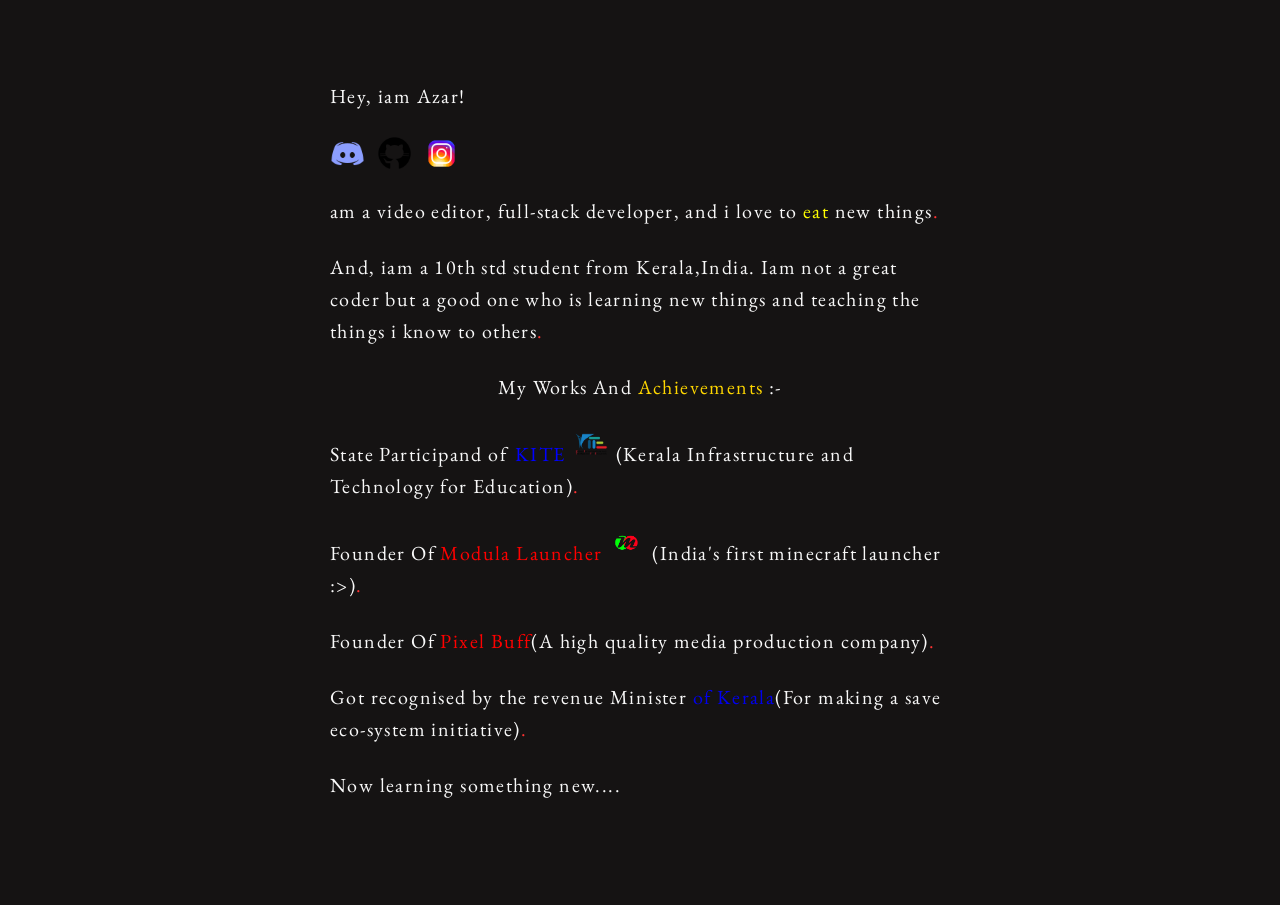
==== index.html @ 8337619c "Initial commit" ====
<!DOCTYPE html>
<html lang="en">
    <head>
        <title>thanku for visiting</title>
        <meta name="viewport" content="width=device-width, initial-scale=1.0"> 
        <link rel="stylesheet" href="style.css">
        <link rel="preconnect" href="https://fonts.googleapis.com">
        <link rel="preconnect" href="https://fonts.gstatic.com" crossorigin>
        <link href="https://fonts.googleapis.com/css2?family=EB+Garamond:ital,wght@0,400..700;1,400..700&display=swap" rel="stylesheet">
        <link rel="icon" type="image/x-icon" href="icons/favicon.ico">
    </head>
    <body>
        <main class="container">
            <div class="introduction-socials">
                <p>Hey, iam Azar!</p>
                <div class="socials">
                    <a class="soc-icon" href="https://discord.com/users/" target="_blank" rel="noopener"><img src="icons/discord.png" alt="Just Discrord LOGO :D"></a>
                    <a class="soc-icon" href="https://github.com/NOVE300IQ" target="_blank" rel="noopener"><img src="icons/github.png" alt="Just github LOGO"></a>
                    <a class="soc-icon" href="https://instagram.com/nove_azar" target="_blank" rel="noopener"><img src="icons/instagram.png" alt="Instagram LOGO"></a>
                    </div>
                <p style="margin-top: 20px;">am a video editor, full-stack developer, and i love to <span style="color: yellow;">eat</span> new things<span class="dots">.</span></p>
                </div>
                <div class="others">
                    <p>And, iam a 10th std student from Kerala,India. Iam not a great coder but a good one who is learning new things and teaching the things i know to others<span class="dots">.</span></p>
            </div>
            <div class="works">
                <p class="works-head">My Works And <span style="color: gold;">Achievements</span> :- </p>
                <p>State Participand of<a href="https://kite.kerala.gov.in/KITE/"><span style="color: blue; margin-left: 8px;">KITE</span><img src="icons/kite.png"></a>(Kerala Infrastructure and Technology for Education)<span class="dots">.</span></p>
                <p>Founder Of <a href="htps://modulamc.in"><span style="color: red;">Modula Launcher</span><img src="icons/logo.png"></a>(India's first minecraft launcher :>)<span class="dots">.</span></p>
                <p>Founder Of <span style="color: red;">Pixel Buff</span>(A high quality media production company)<span class="dots">.</span></p>
                <p>Got recognised by the revenue Minister <a href="https://en.wikipedia.org/wiki/R._Bindu">of Kerala</a>(For making a save eco-system initiative)<span class="dots">.</span></p>
                <p>Now learning something new....</p>
            </div>
        </main>
    </body>
</html>
---- style.css ----
* {
    margin: 0;
    padding: 0;
    box-sizing: border-box;
}

body {
    background-color: rgb(21, 19, 19);
    font-family: 'EB Garamond', Georgia, serif;
    color: #f9f9f9;
    font-size: 20px;
    line-height: 1.6;
    font-weight: 400;
    letter-spacing: 1.4px;
    padding: 80px 20px;
    scroll-behavior: smooth;
    scrollbar-width: none;
}

.container {
    max-width: 620px;
    margin: 0 auto;
    text-align: left;
}

p {
    margin-bottom: 24px;
}

.socials {
    display: flex;
    align-items: center;
    gap: 12px;
    margin-bottom: 24px;
}

.soc-icon img {
    width: 35px;
    height: 35px;
    object-fit: contain;
    display: block;
}

.dots {
    color: rgb(255, 50, 50);
}

.works-head {
    text-align: center;
}

.works img{
    width: 34px;
    height: 34px;
    margin-left: 8px;
    margin-right: 8px;
}

.works a{
    text-decoration: dashed;
}
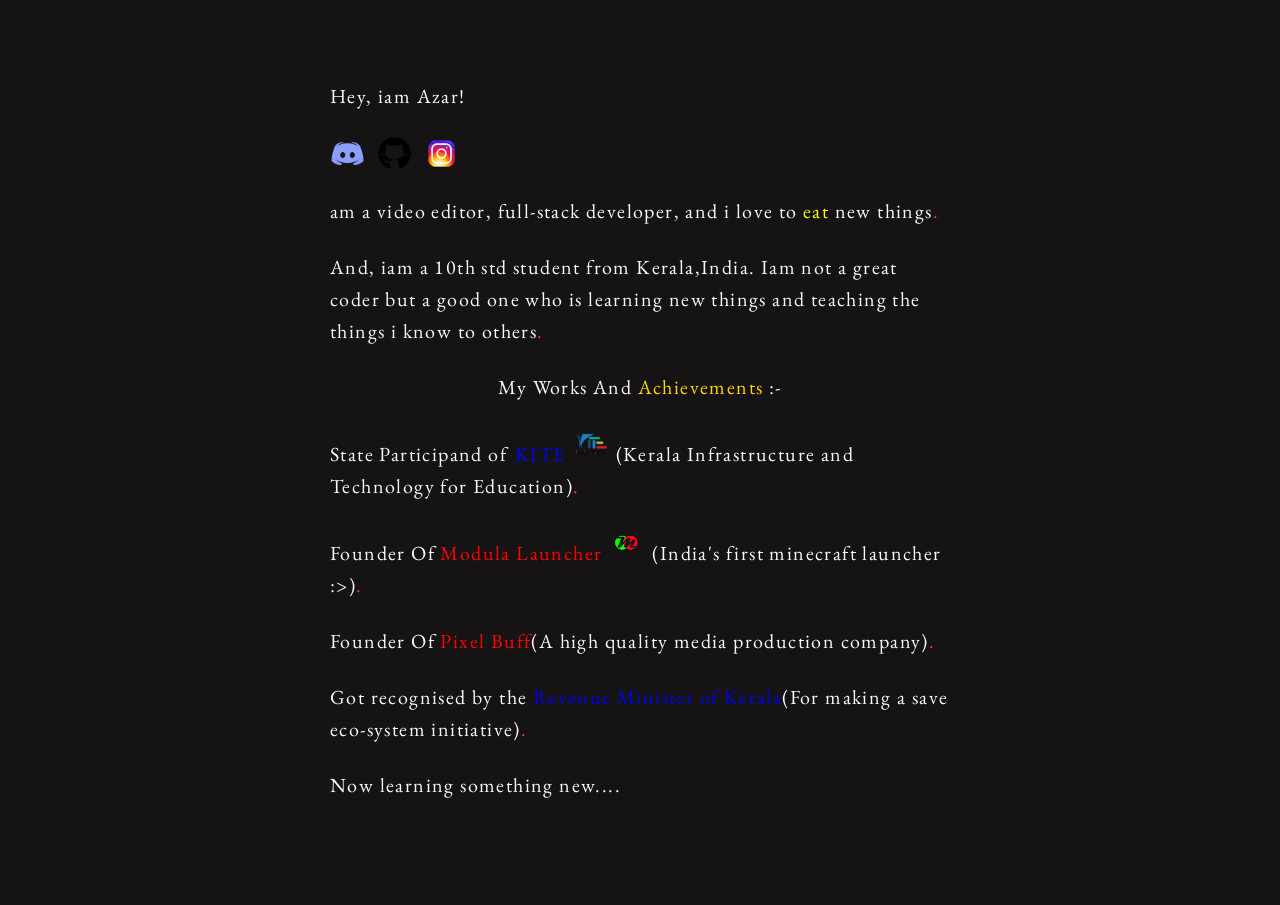
==== commit e5988364: "Update index.html" ====
--- a/index.html
+++ b/index.html
@@ -28,7 +28,7 @@
                 <p>State Participand of<a href="https://kite.kerala.gov.in/KITE/"><span style="color: blue; margin-left: 8px;">KITE</span><img src="icons/kite.png"></a>(Kerala Infrastructure and Technology for Education)<span class="dots">.</span></p>
                 <p>Founder Of <a href="htps://modulamc.in"><span style="color: red;">Modula Launcher</span><img src="icons/logo.png"></a>(India's first minecraft launcher :>)<span class="dots">.</span></p>
                 <p>Founder Of <span style="color: red;">Pixel Buff</span>(A high quality media production company)<span class="dots">.</span></p>
-                <p>Got recognised by the revenue Minister <a href="https://en.wikipedia.org/wiki/R._Bindu">of Kerala</a>(For making a save eco-system initiative)<span class="dots">.</span></p>
+                <p>Got recognised by the <a href="https://en.wikipedia.org/wiki/R._Bindu">Revenue Minister of Kerala</a>(For making a save eco-system initiative)<span class="dots">.</span></p>
                 <p>Now learning something new....</p>
             </div>
         </main>
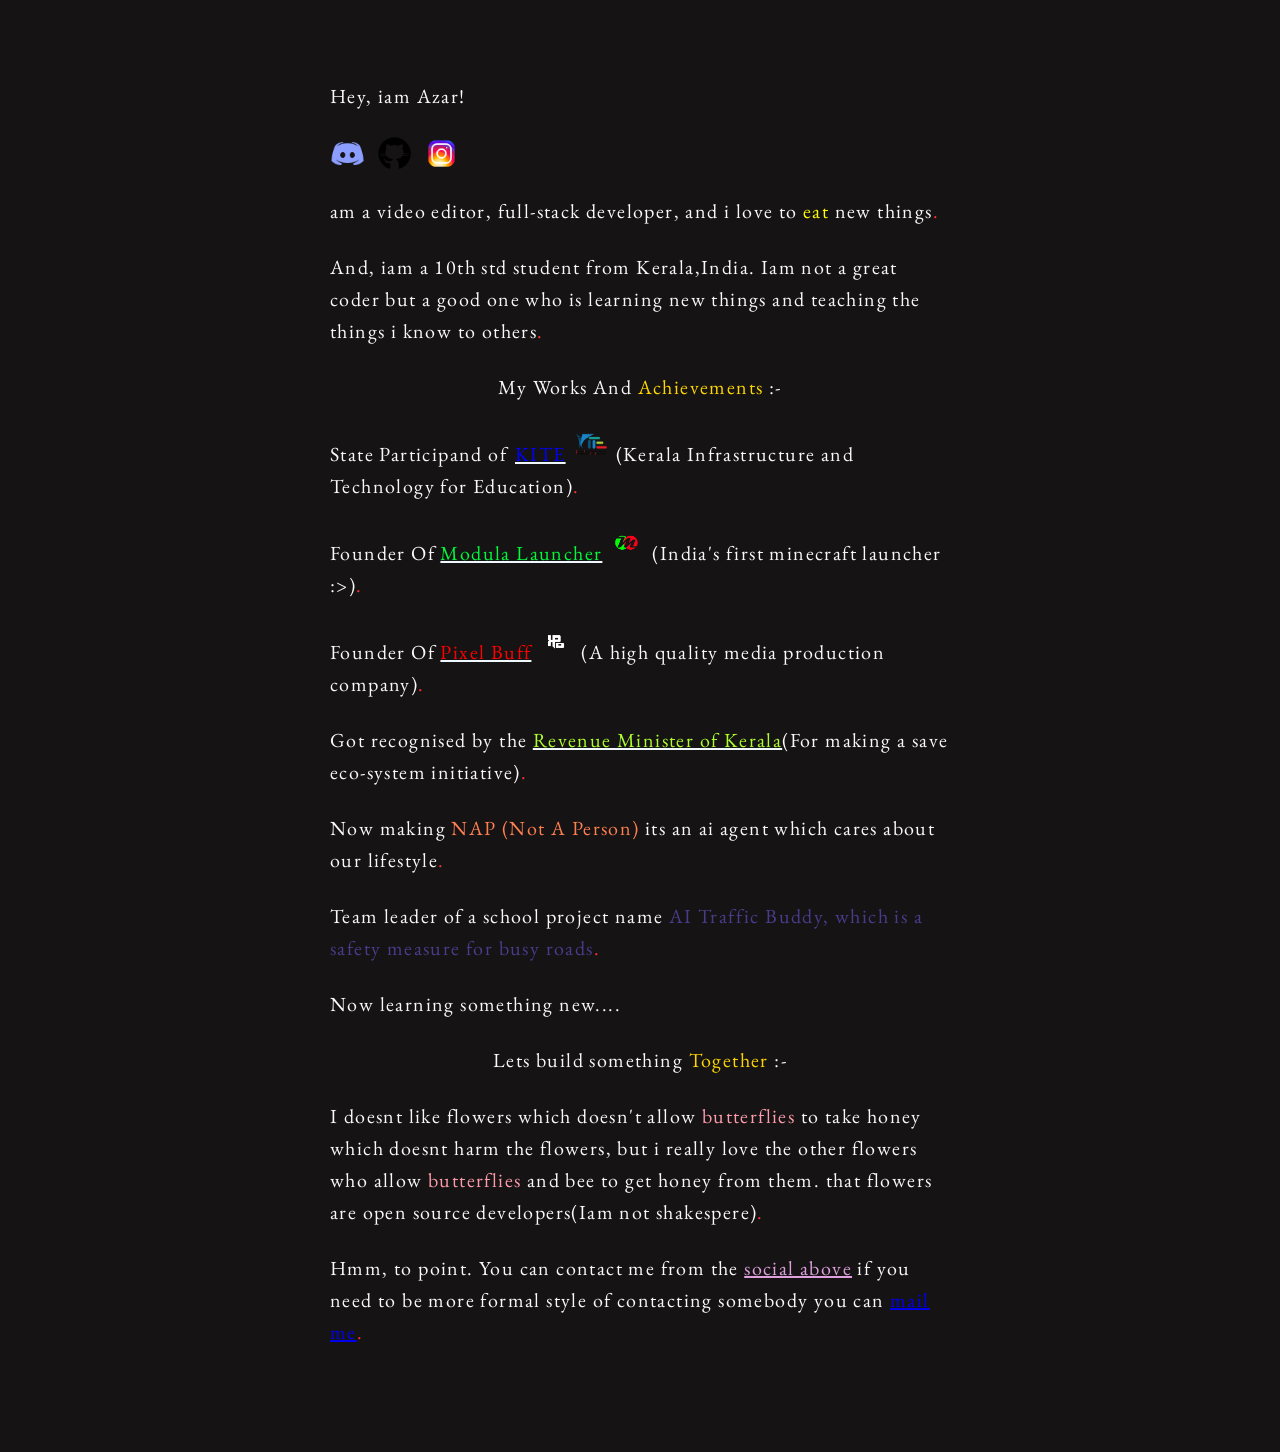
==== commit 2179e931: "kakashi mouse" ====
--- a/index.html
+++ b/index.html
@@ -1,7 +1,7 @@
 <!DOCTYPE html>
 <html lang="en">
     <head>
-        <title>thanku for visiting</title>
+        <title>Hi visitor 😁</title>
         <meta name="viewport" content="width=device-width, initial-scale=1.0"> 
         <link rel="stylesheet" href="style.css">
         <link rel="preconnect" href="https://fonts.googleapis.com">
@@ -26,11 +26,20 @@
             <div class="works">
                 <p class="works-head">My Works And <span style="color: gold;">Achievements</span> :- </p>
                 <p>State Participand of<a href="https://kite.kerala.gov.in/KITE/"><span style="color: blue; margin-left: 8px;">KITE</span><img src="icons/kite.png"></a>(Kerala Infrastructure and Technology for Education)<span class="dots">.</span></p>
-                <p>Founder Of <a href="htps://modulamc.in"><span style="color: red;">Modula Launcher</span><img src="icons/logo.png"></a>(India's first minecraft launcher :>)<span class="dots">.</span></p>
-                <p>Founder Of <span style="color: red;">Pixel Buff</span>(A high quality media production company)<span class="dots">.</span></p>
-                <p>Got recognised by the <a href="https://en.wikipedia.org/wiki/R._Bindu">Revenue Minister of Kerala</a>(For making a save eco-system initiative)<span class="dots">.</span></p>
+                <p>Founder Of <a href="htps://modulamc.in"><span style="color: rgb(0, 249, 58);">Modula Launcher</span><img src="icons/logo.png"></a>(India's first minecraft launcher :>)<span class="dots">.</span></p>
+                <p>Founder Of <a href="https://discord.gg/UEFQhxeSC3"><span style="color: red;">Pixel Buff</span><img src="icons/pixelbuff.png"></a>(A high quality media production company)<span class="dots">.</span></p>
+                <p>Got recognised by the <a href="https://en.wikipedia.org/wiki/R._Bindu" style="color: greenyellow;">Revenue Minister of Kerala</a>(For making a save eco-system initiative)<span class="dots">.</span></p>
+                <p>Now making <span style="color: coral;">NAP (Not A Person)</span> its an ai agent which cares about our lifestyle<span class="dots">.</span></p>
+                <p>Team leader of a school project name <span style="color: darkslateblue;">AI Traffic Buddy, which is a safety measure for busy roads<span class="dots">.</span></p>
                 <p>Now learning something new....</p>
             </div>
+            <div class="contact-me">
+                <p class="contact-me-header">Lets build something <span style="color: gold;">Together</span> :-</p>
+                <p>I doesnt like flowers which doesn't allow <span style="color: rgb(254, 156, 172);">butterflies</span> to take honey which doesnt harm the flowers, but i really love the other flowers who allow <span style="color: rgb(254, 156, 172);">butterflies</span> and bee to get honey from them. that flowers are open source developers(Iam not shakespere)<span class="dots">.</span></p>
+                <p>Hmm, to point. You can contact me from the <a href="#top" style="color: plum;">social above</a> if you need to be more formal style of contacting somebody you can <a href="mailto:azarazarzayan@gmail.com">mail me</a><span class="dots">.</span></p>
+
+            </div>
         </main>
+        <script src="index.js"></script>
     </body>
 </html>
--- a/style.css
+++ b/style.css
@@ -14,7 +14,7 @@
     letter-spacing: 1.4px;
     padding: 80px 20px;
     scroll-behavior: smooth;
-    scrollbar-width: none;
+    cursor: url(cursors/book.png), default;
 }
 
 .container {
@@ -57,5 +57,15 @@
 }
 
 .works a{
-    text-decoration: dashed;
+    text-decoration: underline;
+    text-decoration-color: aliceblue;
+    color: blue;
+}
+
+.contact-me-header {
+    text-align: center;
+}
+
+.works a, .scoials a, a {
+    cursor: url(cursors/kakashi.png), pointer;
 }
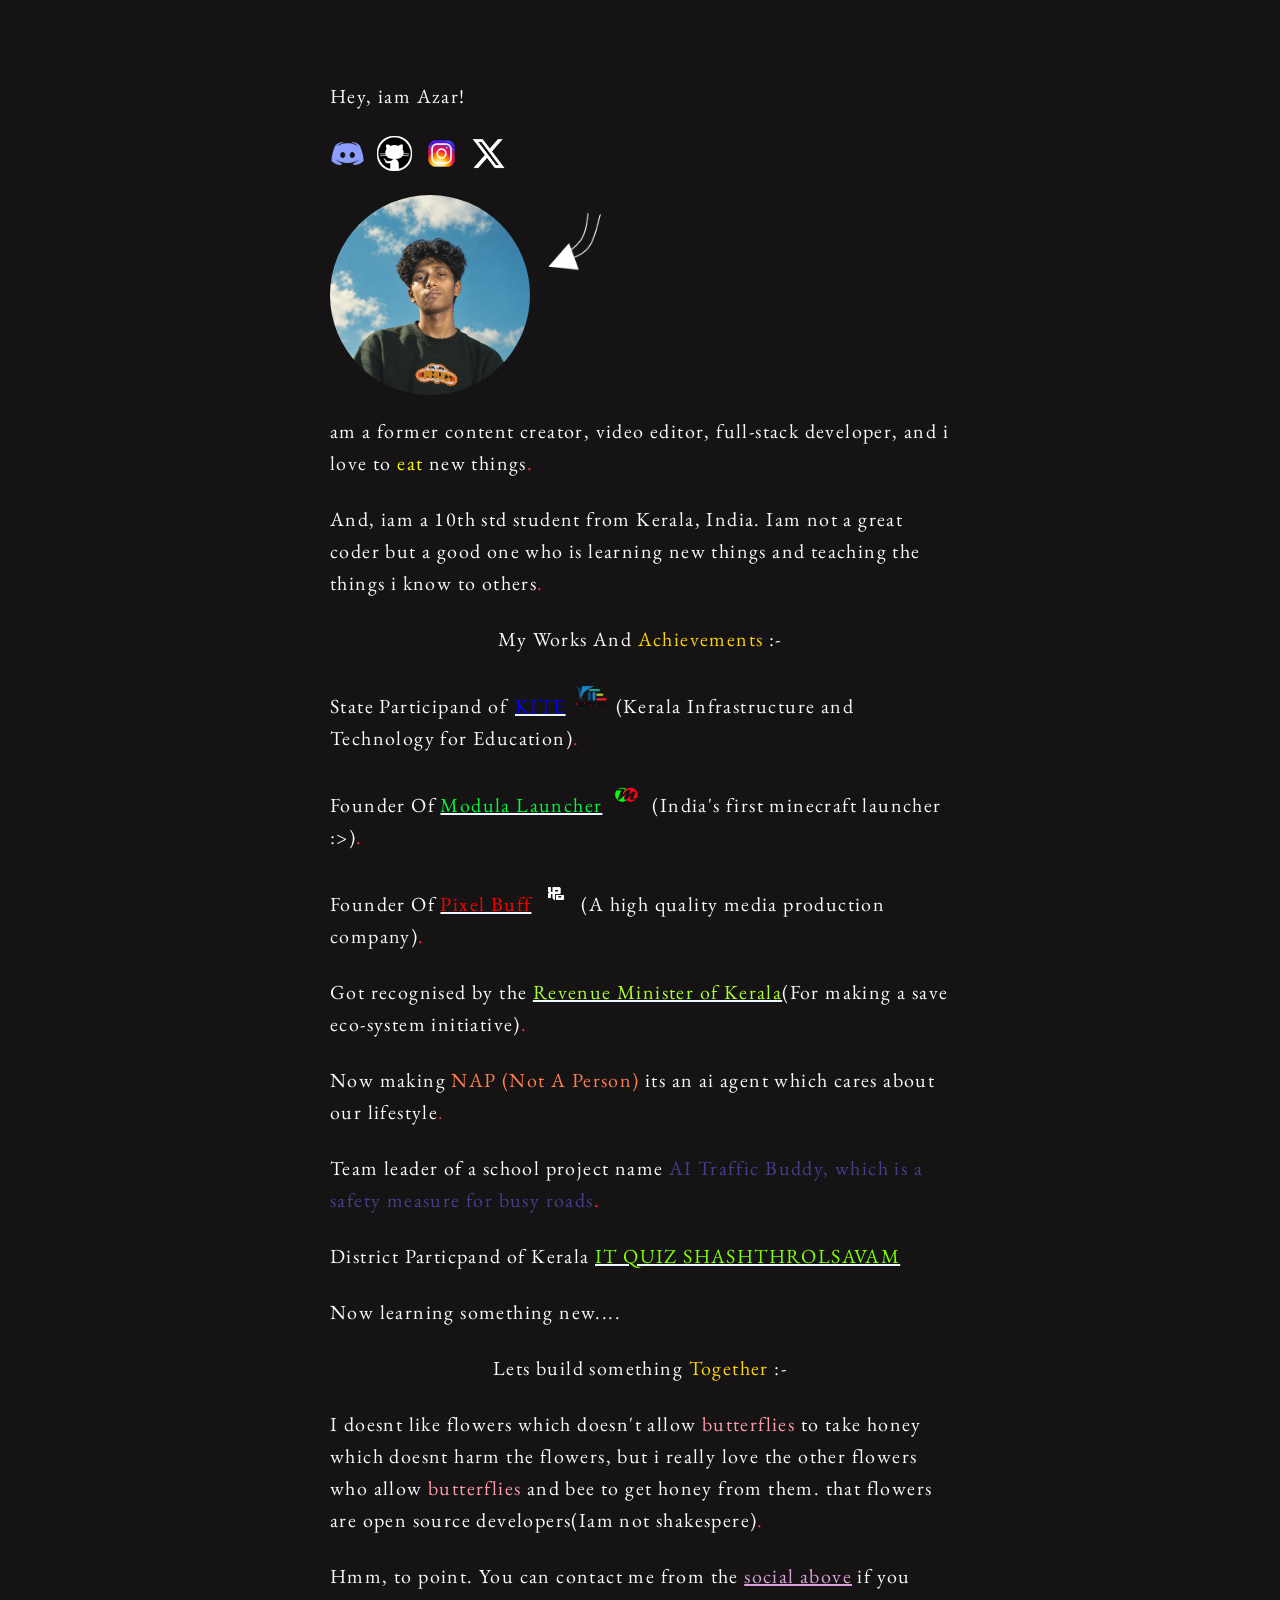
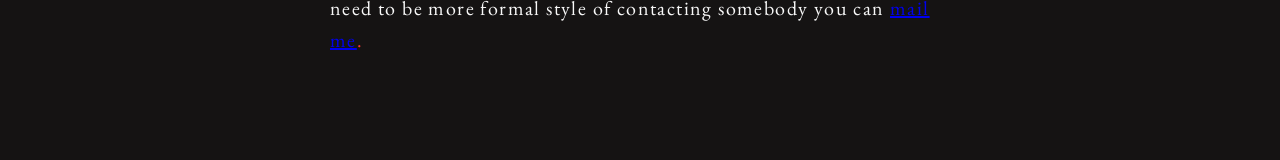
==== commit 2f10b1b5: "hmm image" ====
--- a/index.html
+++ b/index.html
@@ -15,13 +15,17 @@
                 <p>Hey, iam Azar!</p>
                 <div class="socials">
                     <a class="soc-icon" href="https://discord.com/users/" target="_blank" rel="noopener"><img src="icons/discord.png" alt="Just Discrord LOGO :D"></a>
-                    <a class="soc-icon" href="https://github.com/NOVE300IQ" target="_blank" rel="noopener"><img src="icons/github.png" alt="Just github LOGO"></a>
+                    <a class="soc-icon" href="https://github.com/NOVE300IQ" target="_blank" rel="noopener"><img src="icons/github.png" class="github-logo" alt="Just github LOGO"></a>
                     <a class="soc-icon" href="https://instagram.com/nove_azar" target="_blank" rel="noopener"><img src="icons/instagram.png" alt="Instagram LOGO"></a>
+                    <a class="soc-icon" href="https://x.com/@nove_azar" target="blank" rel="noopener"><img src="icons/X-logo.png" alt="X Logo"></a>
                     </div>
-                <p style="margin-top: 20px;">am a video editor, full-stack developer, and i love to <span style="color: yellow;">eat</span> new things<span class="dots">.</span></p>
+                    <div class="profile-container"><img class="profile-picture" src="images/profilepicture-bluesky-hoodie-logo.png">
+                    <img class="arrow" src="images/arrow.png">    
+                    </div>
+                <p style="margin-top: 20px;">am a former content creator, video editor, full-stack developer, and i love to <span style="color: yellow;">eat</span> new things<span class="dots">.</span></p>
                 </div>
                 <div class="others">
-                    <p>And, iam a 10th std student from Kerala,India. Iam not a great coder but a good one who is learning new things and teaching the things i know to others<span class="dots">.</span></p>
+                    <p>And, iam a 10th std student from Kerala, India. Iam not a great coder but a good one who is learning new things and teaching the things i know to others<span class="dots">.</span></p>
             </div>
             <div class="works">
                 <p class="works-head">My Works And <span style="color: gold;">Achievements</span> :- </p>
@@ -31,6 +35,7 @@
                 <p>Got recognised by the <a href="https://en.wikipedia.org/wiki/R._Bindu" style="color: greenyellow;">Revenue Minister of Kerala</a>(For making a save eco-system initiative)<span class="dots">.</span></p>
                 <p>Now making <span style="color: coral;">NAP (Not A Person)</span> its an ai agent which cares about our lifestyle<span class="dots">.</span></p>
                 <p>Team leader of a school project name <span style="color: darkslateblue;">AI Traffic Buddy, which is a safety measure for busy roads<span class="dots">.</span></p>
+                <p>District Particpand of Kerala <a href="https://kite.kerala.gov.in/KITE/index.php"><span style="color: chartreuse;">IT QUIZ SHASHTHROLSAVAM</span></a></p>
                 <p>Now learning something new....</p>
             </div>
             <div class="contact-me">
--- a/style.css
+++ b/style.css
@@ -14,7 +14,7 @@
     letter-spacing: 1.4px;
     padding: 80px 20px;
     scroll-behavior: smooth;
-    cursor: url(cursors/book.png), default;
+    cursor: url(cursors/ezgif-7ba3d32485dc396c.gif), default;
 }
 
 .container {
@@ -39,6 +39,12 @@
     height: 35px;
     object-fit: contain;
     display: block;
+}
+
+
+.github-logo {
+    background-color: white;
+    border-radius: 16px;
 }
 
 .dots {
@@ -67,5 +73,20 @@
 }
 
 .works a, .scoials a, a {
-    cursor: url(cursors/kakashi.png), pointer;
+    cursor: url(cursors/firesplash.gif), pointer;
+}
+
+.profile-picture {
+    width: 200px;
+    height: 200px;
+    border-radius: 100px;
+}
+
+.profile-container {
+    display: flex;
+}
+
+.arrow {
+    width: 100px;
+    height: 100px;
 }
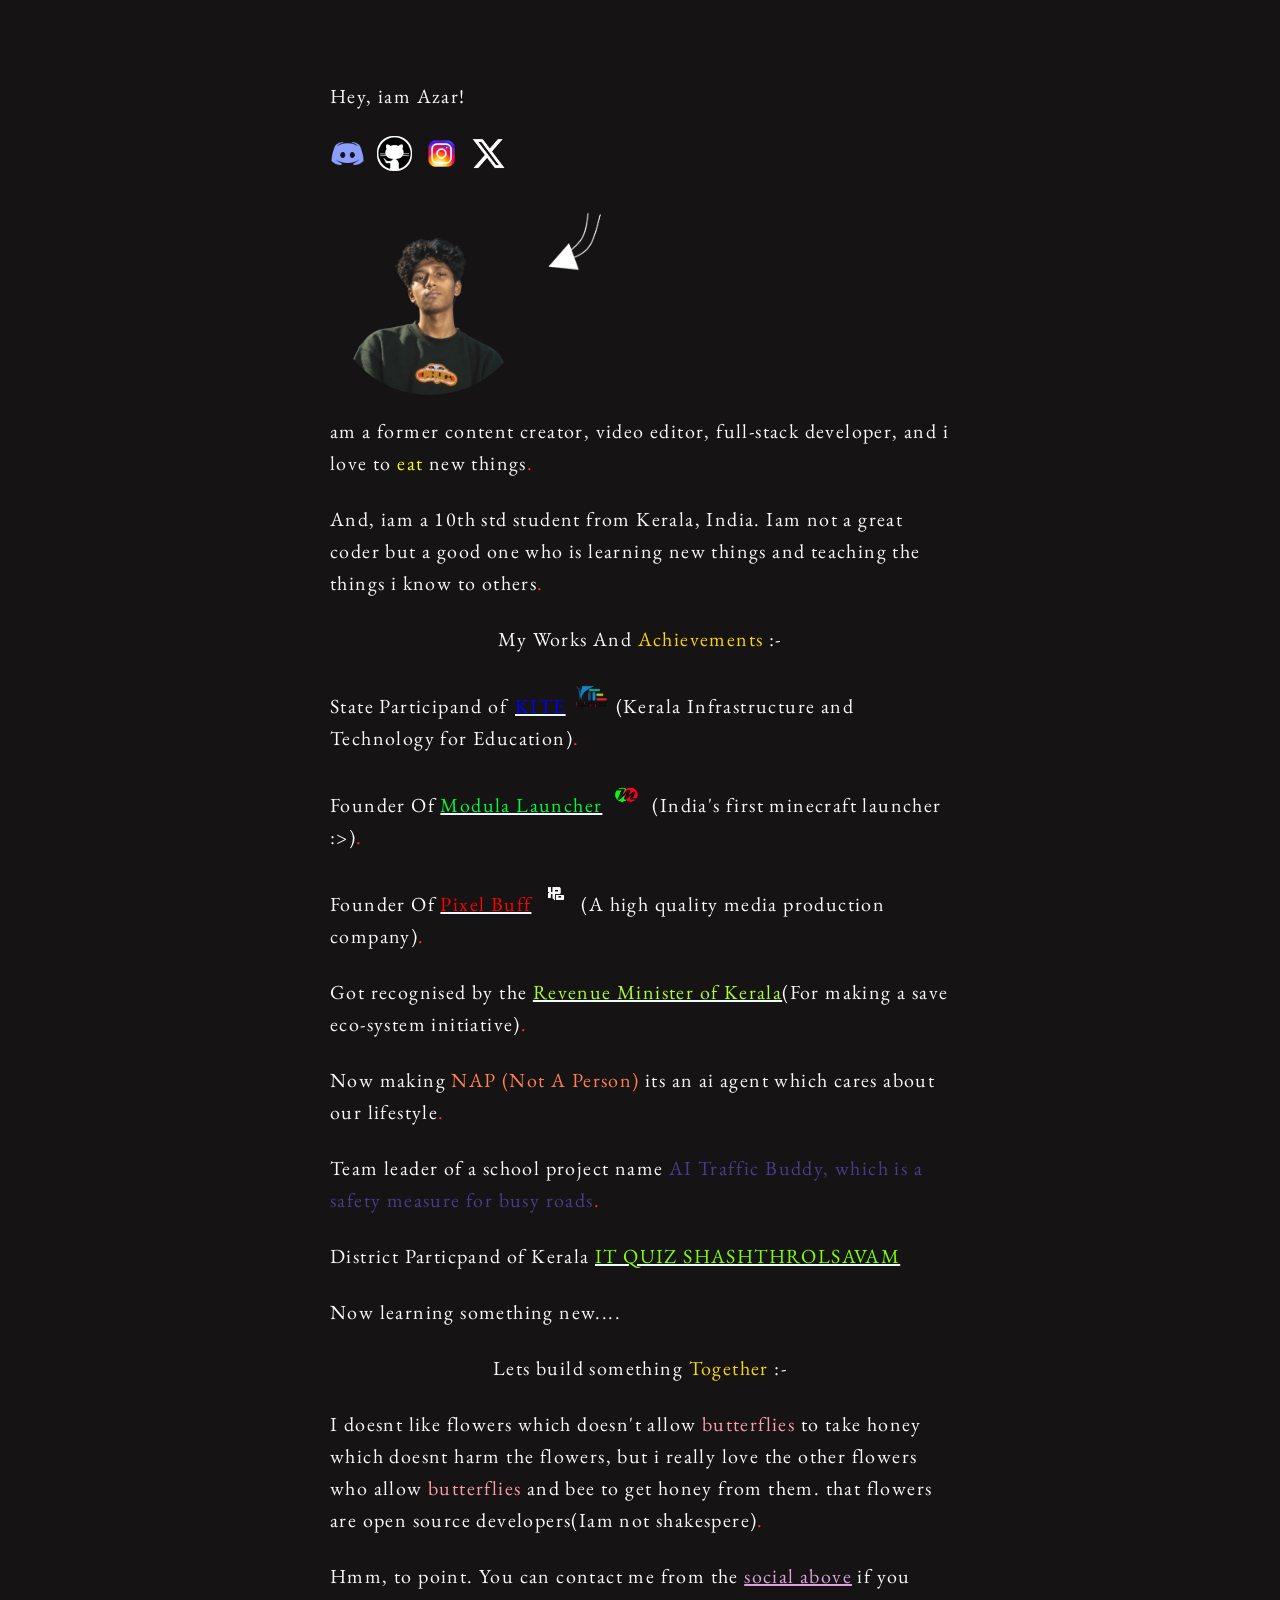
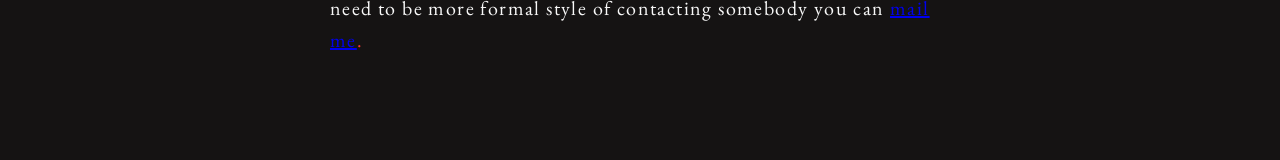
==== commit cd09104e: "updated meta data" ====
--- a/index.html
+++ b/index.html
@@ -1,14 +1,63 @@
 <!DOCTYPE html>
 <html lang="en">
-    <head>
-        <title>Hi visitor 😁</title>
-        <meta name="viewport" content="width=device-width, initial-scale=1.0"> 
-        <link rel="stylesheet" href="style.css">
-        <link rel="preconnect" href="https://fonts.googleapis.com">
-        <link rel="preconnect" href="https://fonts.gstatic.com" crossorigin>
-        <link href="https://fonts.googleapis.com/css2?family=EB+Garamond:ital,wght@0,400..700;1,400..700&display=swap" rel="stylesheet">
-        <link rel="icon" type="image/x-icon" href="icons/favicon.ico">
-    </head>
+    
+<head>
+    <meta charset="UTF-8">
+    <meta name="viewport" content="width=device-width, initial-scale=1.0">
+
+    <title>Azar Zayan | Developer, Video Editor & Creator</title>
+    <meta name="description" content="Meet Azar Zayan, a developer, video editor, and former content creator from Kerala, India. Explore his projects, achievements, and work in technology.">
+    <meta name="author" content="Azar Zayan">
+    <meta name="robots" content="index, follow">
+
+    <link rel="canonical" href="https://azarzayan.com/">
+
+    <meta name="theme-color" content="#000000">
+
+    <meta property="og:type" content="website">
+    <meta property="og:site_name" content="Azar Zayan">
+    <meta property="og:title" content="Azar Zayan | Official Portfolio">
+    <meta property="og:description" content="Developer, video editor, and technology enthusiast from Kerala, India. Explore my projects and achievements.">
+    <meta property="og:url" content="https://azarzayan.com/">
+    <meta property="og:image" content="https://azarzayan.com/images/profilepicture-bluesky-hoodie-logo.png">
+    <meta property="og:image:alt" content="Azar Zayan's profile picture">
+
+    <meta name="twitter:card" content="summary">
+    <meta name="twitter:title" content="Azar Zayan | Official Portfolio">
+    <meta name="twitter:description" content="Explore the projects, achievements, and work of Azar Zayan.">
+    <meta name="twitter:image" content="https://azarzayan.com/images/profilepicture-bluesky-hoodie-logo.png">
+
+    <script type="application/ld+json">
+    {
+        "@context": "https://schema.org",
+        "@type": "Person",
+        "@id": "https://azarzayan.com/#person",
+        "name": "Azar Zayan",
+        "url": "https://azarzayan.com/",
+        "image": "https://azarzayan.com/images/profilepicture-bluesky-hoodie-logo.png",
+        "description": "Azar Zayan is a developer, video editor, and technology enthusiast from Kerala, India.",
+        "jobTitle": [
+            "Developer",
+            "Video Editor"
+        ],
+        "sameAs": [
+            "https://github.com/NOVE300IQ",
+            "https://www.instagram.com/nove_azar",
+            "https://x.com/nove_azar"
+        ]
+    }
+    </script>
+
+    <link rel="icon" type="image/x-icon" href="/icons/favicon.ico">
+
+
+    <link rel="stylesheet" href="/style.css">
+
+    <link rel="preconnect" href="https://fonts.googleapis.com">
+    <link rel="preconnect" href="https://fonts.gstatic.com" crossorigin>
+    <link href="https://fonts.googleapis.com/css2?family=EB+Garamond:ital,wght@0,400..700;1,400..700&display=swap" rel="stylesheet">
+</head>
+
     <body>
         <main class="container">
             <div class="introduction-socials">
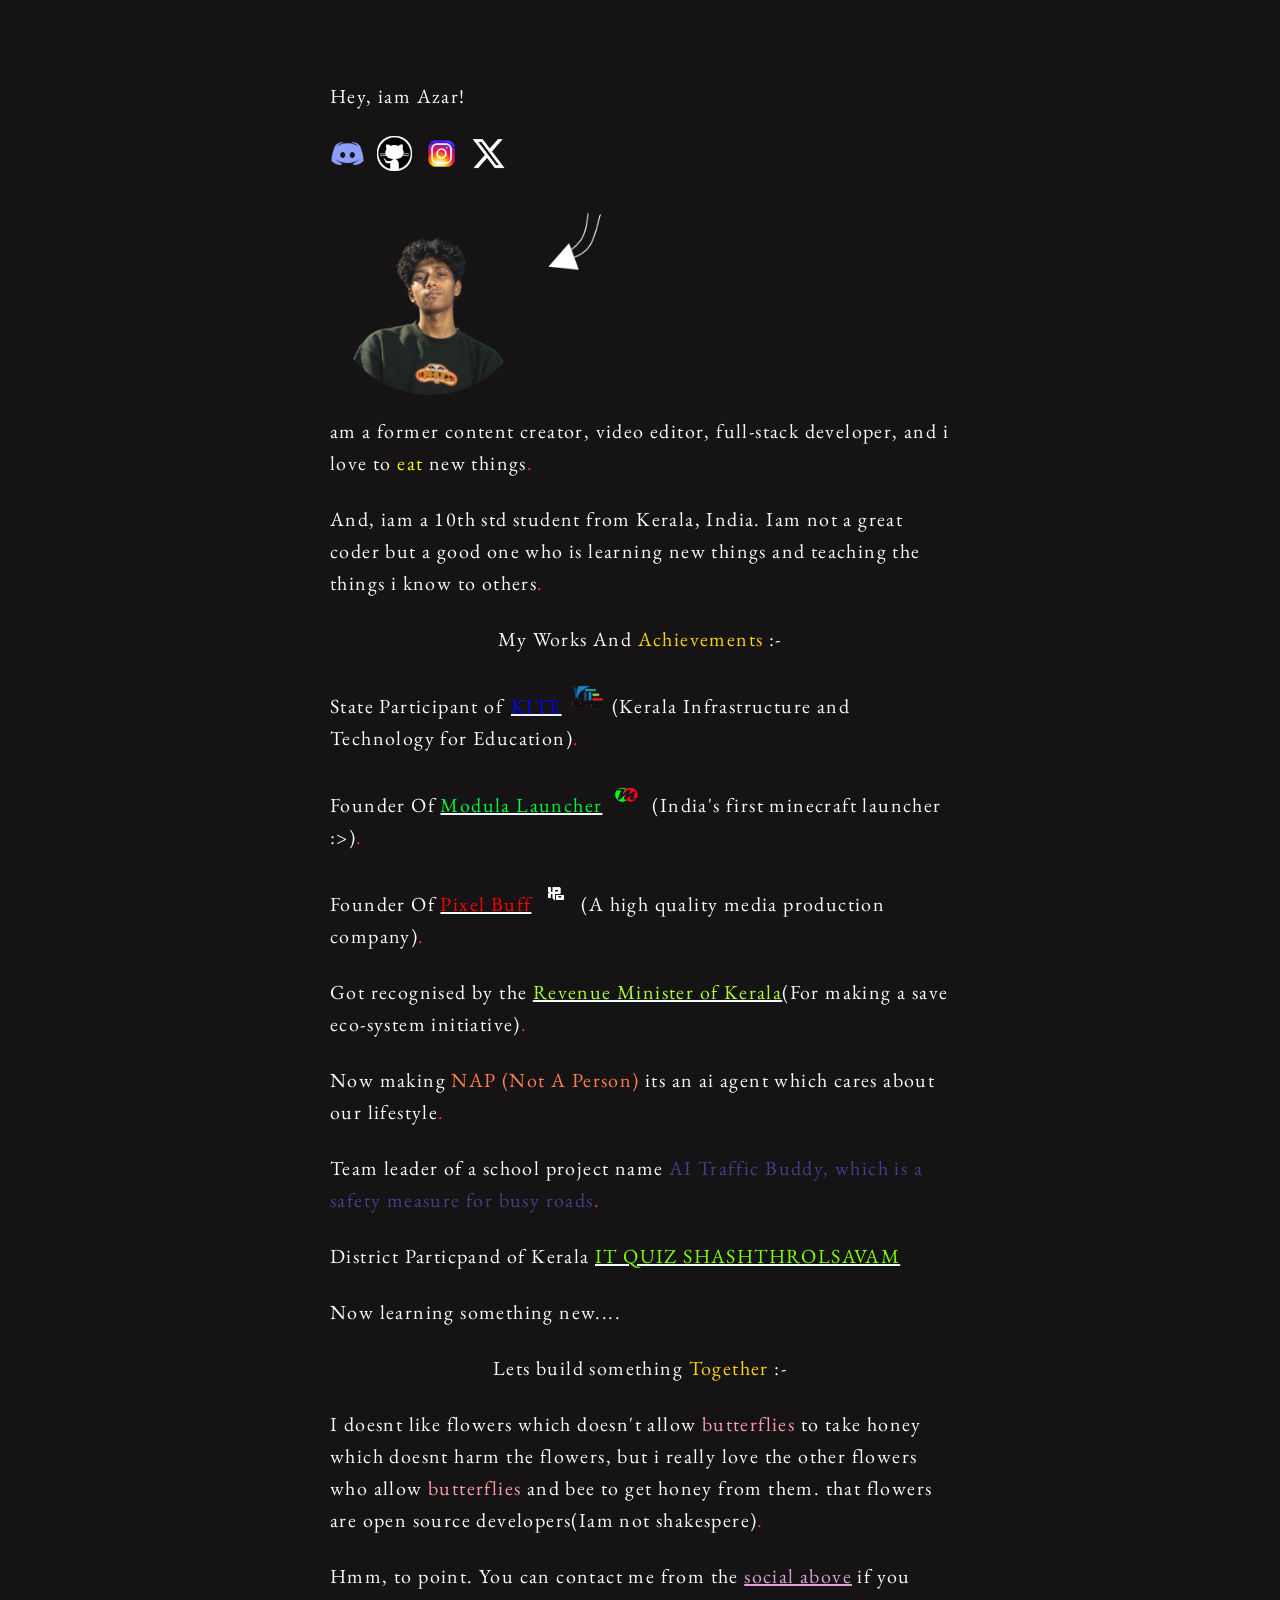
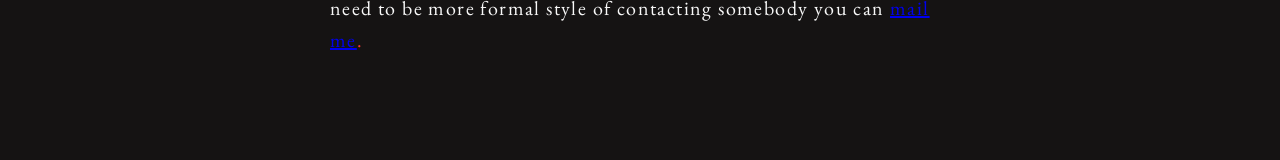
==== commit 1b44c193: "Update index.html" ====
--- a/index.html
+++ b/index.html
@@ -78,7 +78,7 @@
             </div>
             <div class="works">
                 <p class="works-head">My Works And <span style="color: gold;">Achievements</span> :- </p>
-                <p>State Participand of<a href="https://kite.kerala.gov.in/KITE/"><span style="color: blue; margin-left: 8px;">KITE</span><img src="icons/kite.png"></a>(Kerala Infrastructure and Technology for Education)<span class="dots">.</span></p>
+                <p>State Participant of<a href="https://kite.kerala.gov.in/KITE/"><span style="color: blue; margin-left: 8px;">KITE</span><img src="icons/kite.png"></a>(Kerala Infrastructure and Technology for Education)<span class="dots">.</span></p>
                 <p>Founder Of <a href="htps://modulamc.in"><span style="color: rgb(0, 249, 58);">Modula Launcher</span><img src="icons/logo.png"></a>(India's first minecraft launcher :>)<span class="dots">.</span></p>
                 <p>Founder Of <a href="https://discord.gg/UEFQhxeSC3"><span style="color: red;">Pixel Buff</span><img src="icons/pixelbuff.png"></a>(A high quality media production company)<span class="dots">.</span></p>
                 <p>Got recognised by the <a href="https://en.wikipedia.org/wiki/R._Bindu" style="color: greenyellow;">Revenue Minister of Kerala</a>(For making a save eco-system initiative)<span class="dots">.</span></p>
